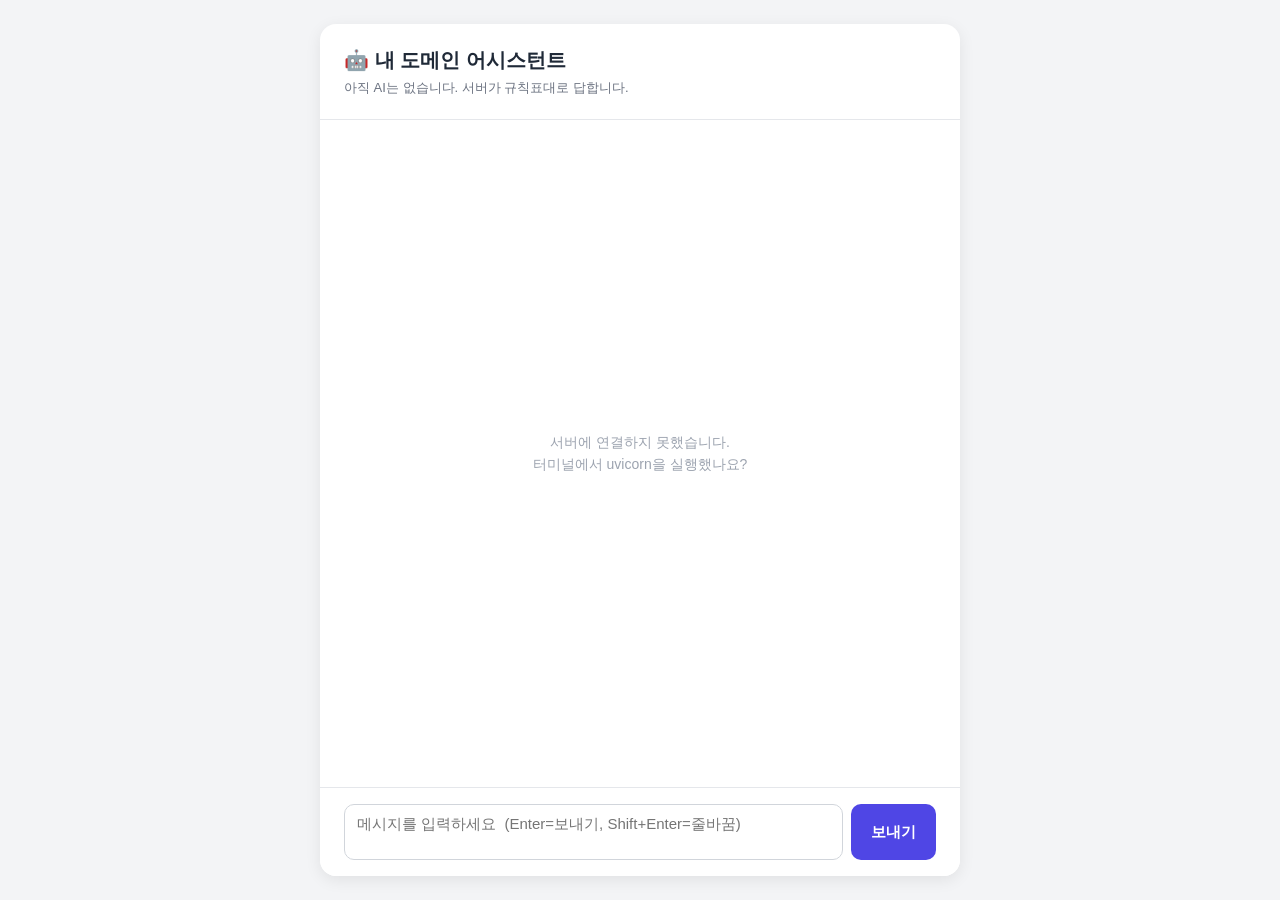
==== 02-web/01-web-basic/example/index.html @ 16787543 "2단계 웹개발 전면 개편: 바이브코딩 문서 기반 단계별 실습으로 재구성 폴더를 docs/ (문서) · work/ (작업) · example/ (완성 예시) 셋으로 분리. 원우가 완" ====
<!DOCTYPE html>
<!--
  2-1단계 완성본 — 채팅창의 "뼈대"
  ================================================================
  HTML은 "무엇이 있는가"만 정합니다.
    꾸미기는 style.css, 동작은 script.js가 맡습니다.

  ★ 이 파일에서 눈여겨볼 것 두 가지

    ① id="..." 속성
       JavaScript가 요소를 찾아올 때 쓰는 이름표입니다.
       이 파일의 id 와 script.js 의 getElementById 가 짝입니다.

    ② 아래 두 줄은 "나중에 추가된 줄"입니다
         <link rel="stylesheet" ...>  ← STEP 2에서 추가 (꾸미기 연결)
         <script src="script.js">     ← STEP 3에서 추가 (동작 연결)
       STEP 1에서는 이 두 줄이 없었고, 그래도 화면은 떴습니다.
       "HTML만으로도 페이지는 존재한다"가 STEP 1의 결론이었습니다.
-->
<html lang="ko">
<head>
  <meta charset="UTF-8">
  <meta name="viewport" content="width=device-width, initial-scale=1.0">
  <title>내 도메인 어시스턴트</title>

  <!-- STEP 2에서 추가된 줄 — 이 한 줄이 style.css를 데려옵니다 -->
  <link rel="stylesheet" href="style.css">
</head>
<body>

  <main class="chat">

    <!-- ① 머리말 — 각자 자기 도메인으로 바꿔보세요 -->
    <header class="chat-header">
      <h1>🤖 내 도메인 어시스턴트</h1>
      <p class="subtitle">아직 AI는 없습니다. 서버가 규칙표대로 답합니다.</p>
    </header>

    <!-- ② 대화가 쌓이는 곳 — 처음엔 비어 있고, script.js가 채웁니다 -->
    <div id="messages" class="messages"></div>

    <!-- ③ 입력 영역
         <form>으로 감싼 이유: Enter 키로 보내기가 공짜로 따라옵니다.
         (form은 "제출"이라는 개념을 브라우저가 이미 알고 있습니다) -->
    <form id="chat-form" class="composer">
      <textarea
        id="input"
        rows="2"
        placeholder="메시지를 입력하세요  (Enter=보내기, Shift+Enter=줄바꿈)"></textarea>
      <button id="send" type="submit">보내기</button>
    </form>

  </main>

  <!-- STEP 3에서 추가된 줄
       ⚠️ 항상 body 맨 끝에 둡니다. 위 요소들이 먼저 만들어져야 찾을 수 있습니다. -->
  <script src="script.js"></script>

</body>
</html>
---- 02-web/01-web-basic/example/style.css ----
/*
  2-1단계 완성본 — 채팅창 "꾸미기"
  ================================================================
  ★ 이 파일의 진짜 목적은 CSS 속성을 외우는 게 아닙니다.

      "HTML은 한 글자도 안 바뀌었는데 화면이 완전히 달라졌다"

    이걸 눈으로 확인하는 것입니다. (STEP 1 → STEP 2)
    구조(HTML)와 겉모습(CSS)은 분리되어 있습니다.

  ★ 먼저 바꿔볼 것: 아래 --main-color 값 하나
      #4f46e5(보라) → #059669(초록) → #dc2626(빨강)
    저장 → 브라우저 새로고침. 이 루프를 몸에 익히세요.
*/

/* ── 색깔 한곳 모으기 ──────────────────────────────────────────
   :root 는 "문서 전체"를 뜻합니다.
   여기서 정한 이름을 아래에서 var(--이름) 으로 꺼내 씁니다.
   색을 한 곳에서만 고치면 되도록 모아둔 것입니다. */
:root {
  --main-color: #4f46e5;   /* 버튼·내 말풍선 색 */
  --bg-color: #f3f4f6;     /* 배경 색 */
  --card-color: #ffffff;   /* 카드 색 */
  --text-color: #1f2937;   /* 글자 색 */
  --bot-bubble: #f3f4f6;   /* 상대 말풍선 색 */
  --line-color: #e5e7eb;   /* 구분선 색 */
}

/* ── 페이지 전체 ────────────────────────────────────────────── */
body {
  margin: 0;
  padding: 24px 16px;
  background: var(--bg-color);
  color: var(--text-color);
  font-family: "Segoe UI", "맑은 고딕", sans-serif;
  line-height: 1.6;
}

/* ── 가운데 흰 카드 = 채팅창 전체 ───────────────────────────── */
.chat {
  max-width: 640px;
  height: calc(100vh - 48px);   /* 화면 높이에서 위아래 여백을 뺀 만큼 */
  margin: 0 auto;
  background: var(--card-color);
  border-radius: 16px;
  box-shadow: 0 4px 16px rgba(0, 0, 0, 0.08);

  /* ★ 채팅창의 핵심 배치
     세로로 [머리말][대화][입력창] 세 덩어리를 쌓고,
     가운데 대화 영역만 남는 공간을 다 차지하게 합니다. */
  display: flex;
  flex-direction: column;
  overflow: hidden;
}

/* ── ① 머리말 ───────────────────────────────────────────────── */
.chat-header {
  padding: 20px 24px;
  border-bottom: 1px solid var(--line-color);
}

.chat-header h1 {
  margin: 0 0 2px;
  font-size: 20px;
}

.subtitle {
  margin: 0;
  color: #6b7280;
  font-size: 13px;
}

/* ── ② 대화 영역 ────────────────────────────────────────────── */
.messages {
  flex: 1;                 /* ★ 남는 공간을 전부 차지 */
  overflow-y: auto;        /* 넘치면 이 안에서만 스크롤 */
  padding: 20px 24px;
  display: flex;
  flex-direction: column;
  gap: 12px;
}

/* 말풍선 공통 */
.bubble {
  max-width: 78%;
  padding: 10px 14px;
  border-radius: 14px;
  white-space: pre-wrap;   /* 줄바꿈(\n)을 화면에도 줄바꿈으로 */
  word-break: break-word;  /* 긴 단어가 상자를 뚫고 나가지 않게 */
  font-size: 15px;
}

/* 내가 쓴 말 — 오른쪽, 색 채움 */
.bubble.me {
  align-self: flex-end;
  background: var(--main-color);
  color: white;
  border-bottom-right-radius: 4px;   /* 한 귀퉁이만 각지게 = 말풍선 느낌 */
}

/* 상대가 한 말 — 왼쪽, 회색 */
.bubble.bot {
  align-self: flex-start;
  background: var(--bot-bubble);
  color: var(--text-color);
  border-bottom-left-radius: 4px;
}

/* 오류 말풍선 */
.bubble.error {
  align-self: flex-start;
  background: #fef2f2;
  color: #991b1b;
  border-bottom-left-radius: 4px;
}

/* "생각 중..." 표시 — 옅게 */
.bubble.pending {
  opacity: 0.55;
}

/* 대화가 하나도 없을 때 안내 */
.empty {
  margin: auto;
  color: #9ca3af;
  font-size: 14px;
  text-align: center;
}

/* ── ③ 입력 영역 ────────────────────────────────────────────── */
.composer {
  display: flex;
  gap: 8px;
  padding: 16px 24px;
  border-top: 1px solid var(--line-color);
  background: var(--card-color);
}

textarea {
  flex: 1;
  box-sizing: border-box;  /* 없으면 padding 때문에 상자를 뚫고 나갑니다 */
  padding: 10px 12px;
  border: 1px solid #d1d5db;
  border-radius: 10px;
  font-family: inherit;    /* 위에서 정한 글꼴 그대로 */
  font-size: 15px;
  resize: none;
}

textarea:focus {
  outline: none;
  border-color: var(--main-color);
}

button {
  padding: 0 20px;
  background: var(--main-color);
  color: white;
  border: none;
  border-radius: 10px;
  font-size: 15px;
  font-weight: 600;
  cursor: pointer;         /* 마우스를 올리면 손가락 모양 */
  white-space: nowrap;
}

button:hover {
  opacity: 0.9;
}

button:disabled {
  background: #9ca3af;
  cursor: not-allowed;
}
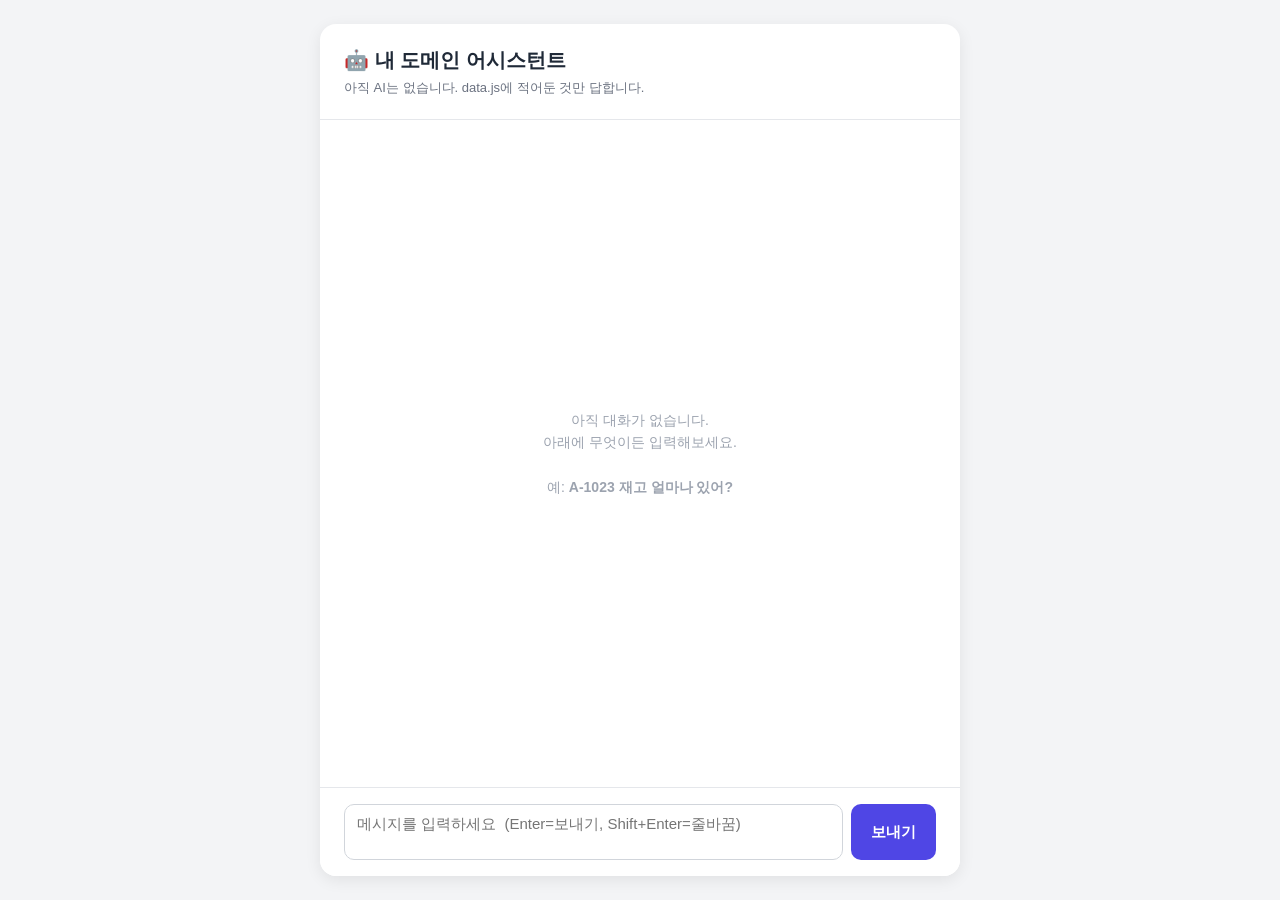
==== commit 85fc9b2e: "2단계 예제를 서버 없이 도는 것으로 되돌림 + 2-2를 한 화면으로 재구성 2-1에 서버를 넣은 것이 원칙 위반이었다. 2단계의 약속은 "브라우저 안에서 끝난다"인데 두 예제 모" ====
--- a/02-web/01-web-basic/example/index.html
+++ b/02-web/01-web-basic/example/index.html
@@ -3,19 +3,28 @@
   2-1단계 완성본 — 채팅창의 "뼈대"
   ================================================================
   HTML은 "무엇이 있는가"만 정합니다.
-    꾸미기는 style.css, 동작은 script.js가 맡습니다.
+    꾸미기는 style.css, 동작은 script.js, 답할 내용물은 data.js가 맡습니다.
 
-  ★ 이 파일에서 눈여겨볼 것 두 가지
+  ★ 이 파일에서 눈여겨볼 것 세 가지
 
     ① id="..." 속성
        JavaScript가 요소를 찾아올 때 쓰는 이름표입니다.
        이 파일의 id 와 script.js 의 getElementById 가 짝입니다.
+       한쪽만 바꾸면 그 순간 화면이 죽습니다. 초보자 에러 1순위입니다.
 
-    ② 아래 두 줄은 "나중에 추가된 줄"입니다
-         <link rel="stylesheet" ...>  ← STEP 2에서 추가 (꾸미기 연결)
-         <script src="script.js">     ← STEP 3에서 추가 (동작 연결)
-       STEP 1에서는 이 두 줄이 없었고, 그래도 화면은 떴습니다.
+    ② 아래 세 줄은 "나중에 추가된 줄"입니다
+         <link rel="stylesheet" ...>   ← STEP 2에서 추가 (꾸미기 연결)
+         <script src="data.js">        ← STEP 4에서 추가 (내용물 연결)
+         <script src="script.js">      ← STEP 3에서 추가 (동작 연결)
+       STEP 1에서는 이 셋이 없었고, 그래도 화면은 떴습니다.
        "HTML만으로도 페이지는 존재한다"가 STEP 1의 결론이었습니다.
+
+    ③ data.js 가 script.js 보다 먼저 옵니다 ← ★ 순서가 중요합니다
+       script.js가 DUMMY_DATA를 쓰는데, 아직 안 읽힌 상태면
+       "DUMMY_DATA is not defined" 라는 빨간 글씨를 보게 됩니다.
+
+  ★ 이 페이지는 서버가 없습니다. 파일을 더블클릭하면 그걸로 끝입니다.
+    터미널 명령도, 파이썬도, 인터넷도 필요 없습니다.
 -->
 <html lang="ko">
 <head>
@@ -33,7 +42,7 @@
     <!-- ① 머리말 — 각자 자기 도메인으로 바꿔보세요 -->
     <header class="chat-header">
       <h1>🤖 내 도메인 어시스턴트</h1>
-      <p class="subtitle">아직 AI는 없습니다. 서버가 규칙표대로 답합니다.</p>
+      <p class="subtitle">아직 AI는 없습니다. data.js에 적어둔 것만 답합니다.</p>
     </header>
 
     <!-- ② 대화가 쌓이는 곳 — 처음엔 비어 있고, script.js가 채웁니다 -->
@@ -52,8 +61,9 @@
 
   </main>
 
-  <!-- STEP 3에서 추가된 줄
-       ⚠️ 항상 body 맨 끝에 둡니다. 위 요소들이 먼저 만들어져야 찾을 수 있습니다. -->
+  <!-- ⚠️ 항상 body 맨 끝에 둡니다. 위 요소들이 먼저 만들어져야 찾을 수 있습니다.
+       그리고 data.js 가 script.js 보다 먼저여야 합니다. -->
+  <script src="data.js"></script>
   <script src="script.js"></script>
 
 </body>
--- a/02-web/01-web-basic/example/style.css
+++ b/02-web/01-web-basic/example/style.css
@@ -98,19 +98,11 @@
   border-bottom-right-radius: 4px;   /* 한 귀퉁이만 각지게 = 말풍선 느낌 */
 }
 
-/* 상대가 한 말 — 왼쪽, 회색 */
+/* 답변 — 왼쪽, 회색 */
 .bubble.bot {
   align-self: flex-start;
   background: var(--bot-bubble);
   color: var(--text-color);
-  border-bottom-left-radius: 4px;
-}
-
-/* 오류 말풍선 */
-.bubble.error {
-  align-self: flex-start;
-  background: #fef2f2;
-  color: #991b1b;
   border-bottom-left-radius: 4px;
 }
 
